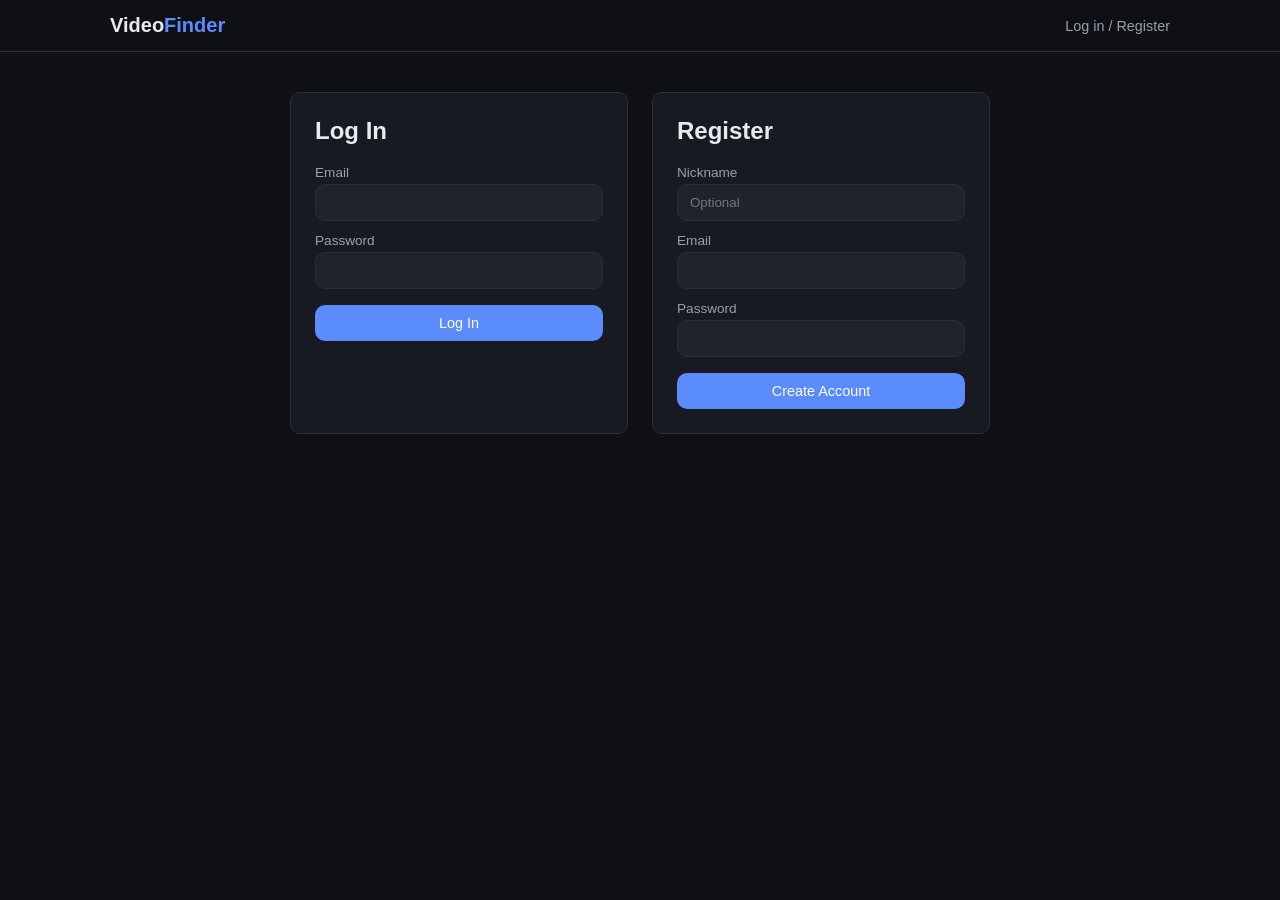
==== CYSE6225-Final-Project/frontend/profile.html @ 6f5569a9 "Add files via upload" ====
<!DOCTYPE html>
<html lang="en">
<head>
  <meta charset="UTF-8" />
  <meta name="viewport" content="width=device-width, initial-scale=1.0" />
  <title>My Profile — Web Video Finder</title>
  <link rel="stylesheet" href="css/style.css" />
</head>
<body>
  <header class="site-header">
    <div class="container">
      <a class="brand" href="index.html">Video<span>Finder</span></a>
      <nav id="auth-nav"></nav>
    </div>
  </header>

  <main class="container">
    <div class="profile-grid">
      <div>
        <div class="profile-card">
          <h2>Account</h2>
          <p class="muted">Email: <span id="email-display"></span></p>
          <form id="profile-form">
            <label for="nickname-input">Nickname</label>
            <input id="nickname-input" type="text" />
            <label for="avatar-input">Avatar URL</label>
            <input id="avatar-input" type="text" placeholder="https://..." />
            <button type="submit">Save Profile</button>
            <p id="profile-message" class="muted"></p>
          </form>
        </div>

        <div class="profile-card">
          <h2>Change Password</h2>
          <form id="password-form">
            <label for="old-password-input">Current Password</label>
            <input id="old-password-input" type="password" required />
            <label for="new-password-input">New Password</label>
            <input id="new-password-input" type="password" required minlength="8" />
            <button type="submit">Update Password</button>
            <p id="password-message" class="muted"></p>
          </form>
        </div>
      </div>

      <div>
        <div class="profile-card">
          <h2>My Watchlist</h2>
          <div id="watchlist-list"></div>
        </div>

        <div class="profile-card">
          <h2>Watch History</h2>
          <div id="history-list"></div>
        </div>
      </div>
    </div>
  </main>

  <script src="js/api.js"></script>
  <script src="js/auth.js"></script>
  <script src="js/profile.js"></script>
</body>
</html>
---- CYSE6225-Final-Project/frontend/css/style.css ----
:root {
  --bg: #0f1115;
  --surface: #171a21;
  --surface-2: #1f232c;
  --border: #2a2f3a;
  --text: #e8eaed;
  --muted: #9aa0ab;
  --accent: #5b8cff;
  --accent-2: #ffb454;
  --error: #ff6b6b;
  --radius: 10px;
}

* { box-sizing: border-box; }

body {
  margin: 0;
  font-family: -apple-system, "Segoe UI", Roboto, Helvetica, Arial, sans-serif;
  background: var(--bg);
  color: var(--text);
}

a { color: inherit; text-decoration: none; }

.container { max-width: 1100px; margin: 0 auto; padding: 0 20px; }

/* Header */
header.site-header {
  border-bottom: 1px solid var(--border);
  padding: 14px 0;
  position: sticky;
  top: 0;
  background: rgba(15, 17, 21, 0.9);
  backdrop-filter: blur(6px);
  z-index: 10;
}
.site-header .container { display: flex; align-items: center; justify-content: space-between; }
.brand { font-weight: 700; font-size: 1.25rem; }
.brand span { color: var(--accent); }
#auth-nav { display: flex; gap: 14px; align-items: center; font-size: 0.9rem; }
#auth-nav a { color: var(--muted); }
#auth-nav a:hover { color: var(--text); }
.nav-user { color: var(--text); }

main { padding: 24px 0 60px; }

/* Search / filter bar */
.toolbar { display: flex; flex-wrap: wrap; gap: 10px; align-items: center; margin-bottom: 16px; }
#search-input, select {
  background: var(--surface);
  border: 1px solid var(--border);
  color: var(--text);
  padding: 10px 12px;
  border-radius: var(--radius);
  font-size: 0.95rem;
}
#search-input { flex: 1; min-width: 220px; }

#tag-bar { display: flex; flex-wrap: wrap; gap: 8px; margin-bottom: 20px; }
.tag-btn {
  background: var(--surface);
  border: 1px solid var(--border);
  color: var(--muted);
  padding: 6px 14px;
  border-radius: 999px;
  cursor: pointer;
  font-size: 0.85rem;
}
.tag-btn.active, .tag-btn:hover { border-color: var(--accent); color: var(--text); }

/* Video grid */
#video-grid {
  display: grid;
  grid-template-columns: repeat(auto-fill, minmax(220px, 1fr));
  gap: 18px;
}
.video-card {
  background: var(--surface);
  border: 1px solid var(--border);
  border-radius: var(--radius);
  overflow: hidden;
  display: block;
  transition: transform 0.15s ease, border-color 0.15s ease;
}
.video-card:hover { transform: translateY(-3px); border-color: var(--accent); }
.video-card img { width: 100%; aspect-ratio: 16/9; object-fit: cover; display: block; background: var(--surface-2); }
.video-card-body { padding: 10px 12px; }
.video-card-body h3 { margin: 0 0 6px; font-size: 0.95rem; }
.video-card-meta { display: flex; gap: 12px; color: var(--muted); font-size: 0.8rem; }

/* Buttons */
button, .btn {
  background: var(--accent);
  color: #fff;
  border: none;
  padding: 10px 16px;
  border-radius: var(--radius);
  cursor: pointer;
  font-size: 0.9rem;
}
button:hover { opacity: 0.9; }
button.secondary { background: var(--surface-2); color: var(--text); border: 1px solid var(--border); }

/* Auth pages */
.auth-panels { display: flex; gap: 24px; flex-wrap: wrap; max-width: 700px; margin: 40px auto; }
.auth-card {
  flex: 1;
  min-width: 280px;
  background: var(--surface);
  border: 1px solid var(--border);
  border-radius: var(--radius);
  padding: 24px;
}
.auth-card h2 { margin-top: 0; }
.auth-card label { display: block; font-size: 0.85rem; color: var(--muted); margin: 12px 0 4px; }
.auth-card input {
  width: 100%;
  background: var(--surface-2);
  border: 1px solid var(--border);
  color: var(--text);
  padding: 10px 12px;
  border-radius: var(--radius);
}
.auth-card button { margin-top: 16px; width: 100%; }
#auth-error { color: var(--error); margin: 16px auto; max-width: 700px; }

/* Detail page */
#detail-root { max-width: 900px; margin: 0 auto; }
.player-wrap {
  aspect-ratio: 16/9;
  background: #000;
  border-radius: var(--radius);
  overflow: hidden;
  margin-bottom: 12px;
}
#player-frame { width: 100%; height: 100%; border: 0; }
#source-bar { display: flex; gap: 8px; margin-bottom: 16px; flex-wrap: wrap; }
.source-btn {
  background: var(--surface-2);
  color: var(--muted);
  border: 1px solid var(--border);
  padding: 8px 14px;
  border-radius: var(--radius);
  cursor: pointer;
  font-size: 0.85rem;
}
.source-btn.active { border-color: var(--accent); color: var(--text); }

#video-title { margin-bottom: 4px; }
.video-meta-row { display: flex; gap: 18px; color: var(--muted); margin-bottom: 10px; }
#video-tags { display: flex; gap: 8px; margin-bottom: 16px; flex-wrap: wrap; }
.tag-pill {
  background: var(--surface-2);
  border: 1px solid var(--border);
  padding: 4px 10px;
  border-radius: 999px;
  font-size: 0.78rem;
  color: var(--muted);
}

.action-row { display: flex; gap: 10px; margin: 16px 0; flex-wrap: wrap; }
#favorite-btn.active { background: var(--accent-2); }

.section { margin-top: 28px; border-top: 1px solid var(--border); padding-top: 20px; }
.section h3 { margin-top: 0; }

#rating-form { display: flex; gap: 10px; align-items: center; }

.comment {
  background: var(--surface);
  border: 1px solid var(--border);
  border-radius: var(--radius);
  padding: 12px 14px;
  margin-bottom: 10px;
}
.comment-header { display: flex; justify-content: space-between; font-size: 0.85rem; margin-bottom: 6px; }
.like-btn { background: transparent; border: 1px solid var(--border); color: var(--muted); padding: 4px 10px; font-size: 0.8rem; }

#comment-form { display: flex; gap: 10px; margin-top: 12px; }
#comment-input {
  flex: 1;
  background: var(--surface-2);
  border: 1px solid var(--border);
  color: var(--text);
  padding: 10px 12px;
  border-radius: var(--radius);
}

/* Profile page */
.profile-grid { display: grid; grid-template-columns: 1fr 1fr; gap: 24px; }
@media (max-width: 800px) { .profile-grid { grid-template-columns: 1fr; } }
.profile-card {
  background: var(--surface);
  border: 1px solid var(--border);
  border-radius: var(--radius);
  padding: 20px;
  margin-bottom: 20px;
}
.profile-card label { display: block; font-size: 0.85rem; color: var(--muted); margin: 10px 0 4px; }
.profile-card input {
  width: 100%;
  background: var(--surface-2);
  border: 1px solid var(--border);
  color: var(--text);
  padding: 10px 12px;
  border-radius: var(--radius);
}
.profile-card button { margin-top: 14px; }

.video-row {
  display: flex;
  align-items: center;
  gap: 12px;
  padding: 8px;
  border-radius: var(--radius);
}
.video-row:hover { background: var(--surface-2); }
.video-row img { width: 80px; height: 50px; object-fit: cover; border-radius: 6px; background: var(--surface-2); }

.muted { color: var(--muted); }
.error { color: var(--error); }
.hidden { display: none; }
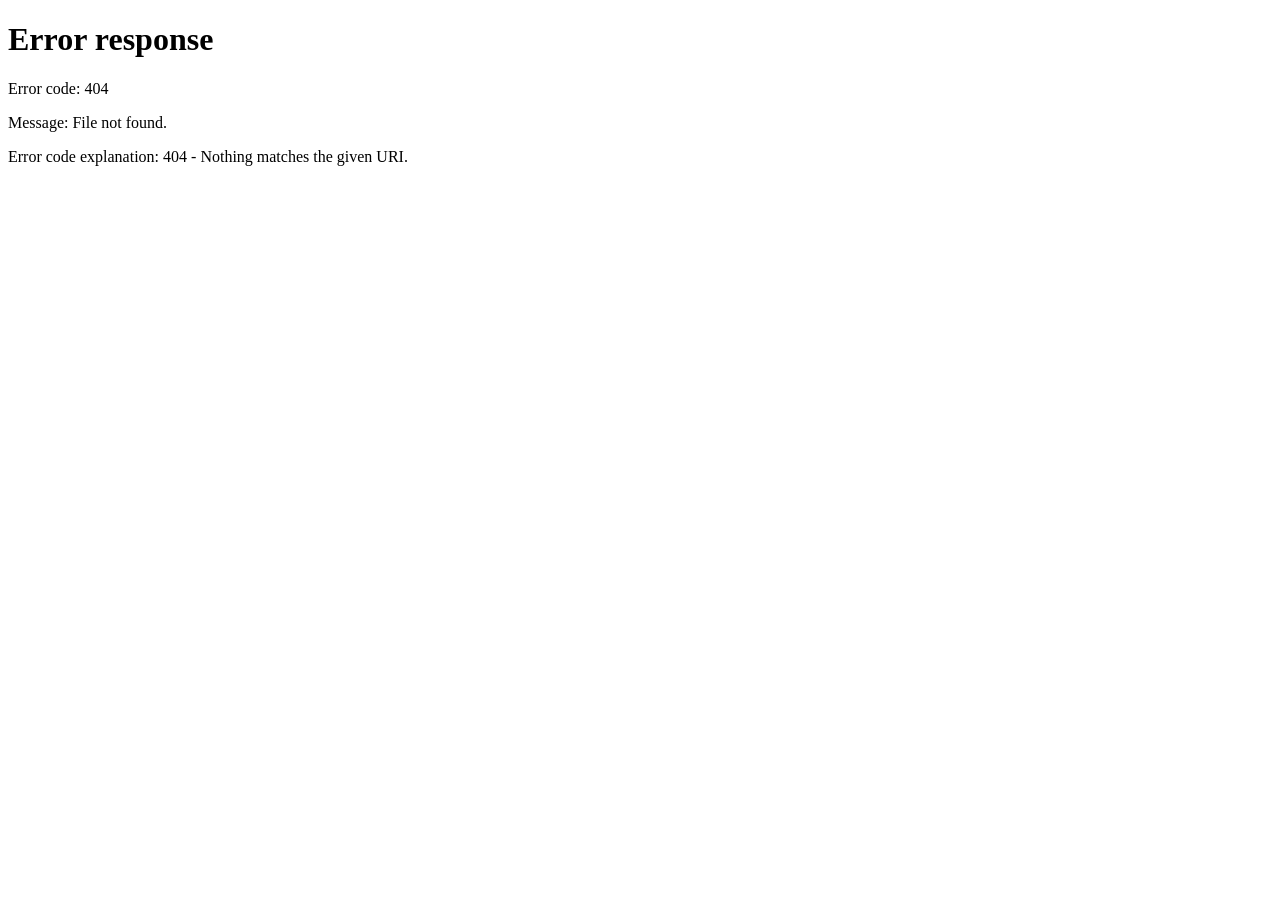
==== commit 3cdd2fd4: "add feature user set and show user avatar" ====
--- a/CYSE6225-Final-Project/frontend/profile.html
+++ b/CYSE6225-Final-Project/frontend/profile.html
@@ -21,10 +21,15 @@
           <h2>Account</h2>
           <p class="muted">Email: <span id="email-display"></span></p>
           <form id="profile-form">
+            <div class="avatar-row">
+              <img id="avatar-preview" class="avatar-preview" src="https://placehold.co/96x96?text=%20" alt="Avatar" />
+              <div>
+                <label for="avatar-input">Avatar</label>
+                <input id="avatar-input" type="file" accept="image/png, image/jpeg, image/webp, image/gif" />
+              </div>
+            </div>
             <label for="nickname-input">Nickname</label>
             <input id="nickname-input" type="text" />
-            <label for="avatar-input">Avatar URL</label>
-            <input id="avatar-input" type="text" placeholder="https://..." />
             <button type="submit">Save Profile</button>
             <p id="profile-message" class="muted"></p>
           </form>
--- a/CYSE6225-Final-Project/frontend/css/style.css
+++ b/CYSE6225-Final-Project/frontend/css/style.css
@@ -41,6 +41,7 @@
 #auth-nav a { color: var(--muted); }
 #auth-nav a:hover { color: var(--text); }
 .nav-user { color: var(--text); }
+.nav-avatar { width: 28px; height: 28px; border-radius: 50%; object-fit: cover; background: var(--surface-2); }
 
 main { padding: 24px 0 60px; }
 
@@ -206,6 +207,9 @@
   border-radius: var(--radius);
 }
 .profile-card button { margin-top: 14px; }
+.avatar-row { display: flex; align-items: center; gap: 16px; }
+.avatar-preview { width: 72px; height: 72px; border-radius: 50%; object-fit: cover; background: var(--surface-2); border: 1px solid var(--border); }
+.profile-card input[type="file"] { width: auto; background: none; border: none; padding: 6px 0; color: var(--muted); }
 
 .video-row {
   display: flex;
